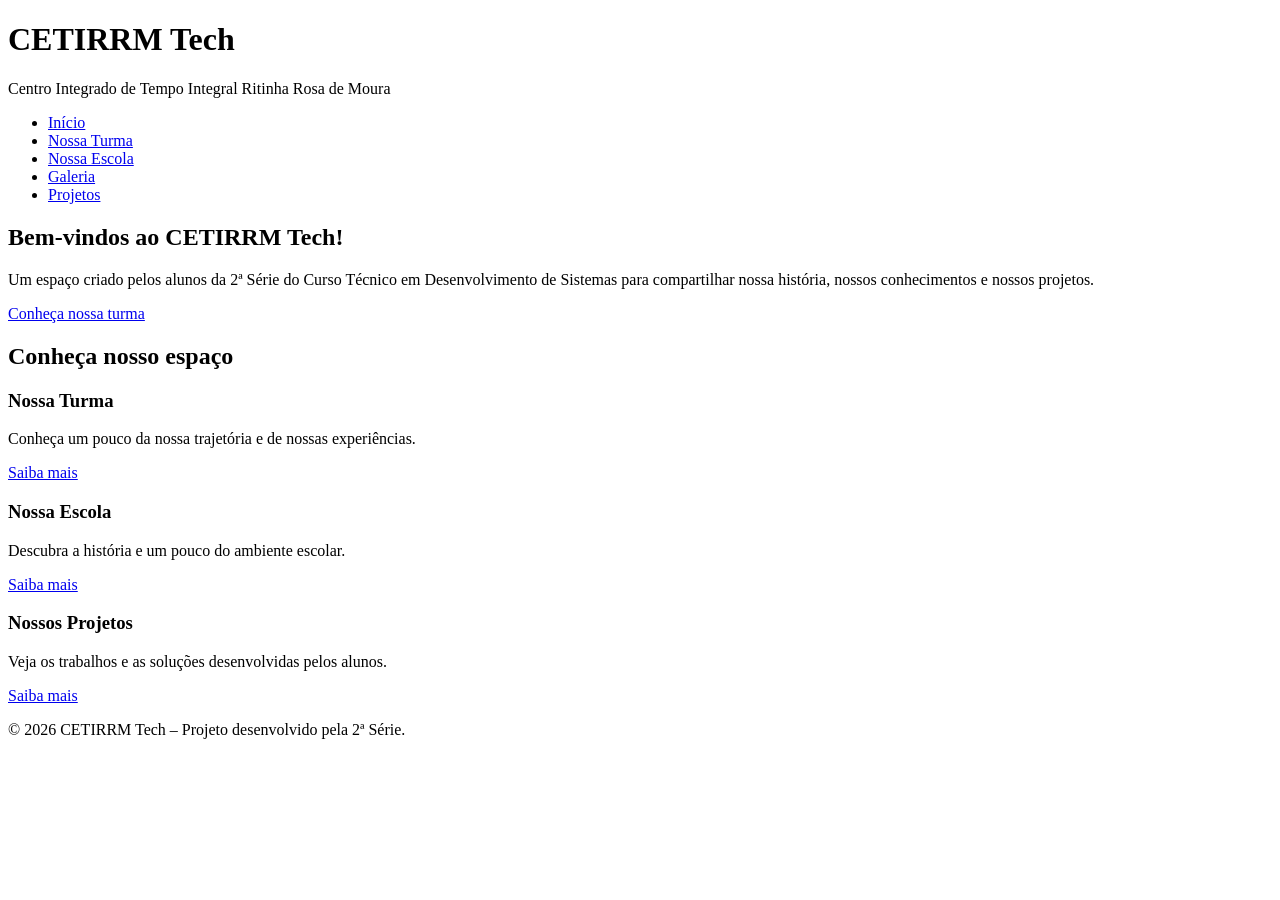
==== index.html @ 95419524 "Add files via upload" ====
<!DOCTYPE html>
<html lang="pt-BR">

<head>
    <meta charset="UTF-8">
    <meta name="viewport" content="width=device-width, initial-scale=1.0">

    <title>CETIRRM Tech | 2ª Série</title>

    <!-- Conexão com o arquivo CSS -->
    <link rel="stylesheet" href="css/style.css">
</head>

<body>

    <!-- CABEÇALHO DO SITE -->
    <header>
        <div class="container">

            <h1>CETIRRM <span>Tech</span></h1>

            <p>Centro Integrado de Tempo Integral Ritinha Rosa de Moura</p>

            <!-- MENU DE NAVEGAÇÃO -->
            <nav>
                <ul>
                    <li><a href="index.html">Início</a></li>
                    <li><a href="turma.html">Nossa Turma</a></li>
                    <li><a href="escola.html">Nossa Escola</a></li>
                    <li><a href="galeria.html">Galeria</a></li>
                    <li><a href="projetos.html">Projetos</a></li>
                </ul>
            </nav>

        </div>
    </header>

    <!-- CONTEÚDO PRINCIPAL -->
    <main>

        <section class="apresentacao">

            <h2>Bem-vindos ao CETIRRM Tech!</h2>

            <p>
                Um espaço criado pelos alunos da 2ª Série do Curso Técnico
                em Desenvolvimento de Sistemas para compartilhar nossa
                história, nossos conhecimentos e nossos projetos.
            </p>

            <a href="turma.html" class="botao">
                Conheça nossa turma
            </a>

        </section>

        <!-- SEÇÃO DE DESTAQUES -->
        <section class="destaques container">

            <h2>Conheça nosso espaço</h2>

            <div class="cards">

                <article class="card">
                    <h3>Nossa Turma</h3>
                    <p>Conheça um pouco da nossa trajetória e de nossas experiências.</p>
                    <a href="turma.html">Saiba mais</a>
                </article>

                <article class="card">
                    <h3>Nossa Escola</h3>
                    <p>Descubra a história e um pouco do ambiente escolar.</p>
                    <a href="escola.html">Saiba mais</a>
                </article>

                <article class="card">
                    <h3>Nossos Projetos</h3>
                    <p>Veja os trabalhos e as soluções desenvolvidas pelos alunos.</p>
                    <a href="projetos.html">Saiba mais</a>
                </article>

            </div>

        </section>

    </main>

    <!-- RODAPÉ -->
    <footer>
        <p>
            &copy; 2026 CETIRRM Tech – Projeto desenvolvido pela 2ª Série.
        </p>
    </footer>

    <!-- Conexão com o arquivo JavaScript -->
    <script src="js/script.js"></script>

</body>
</html>
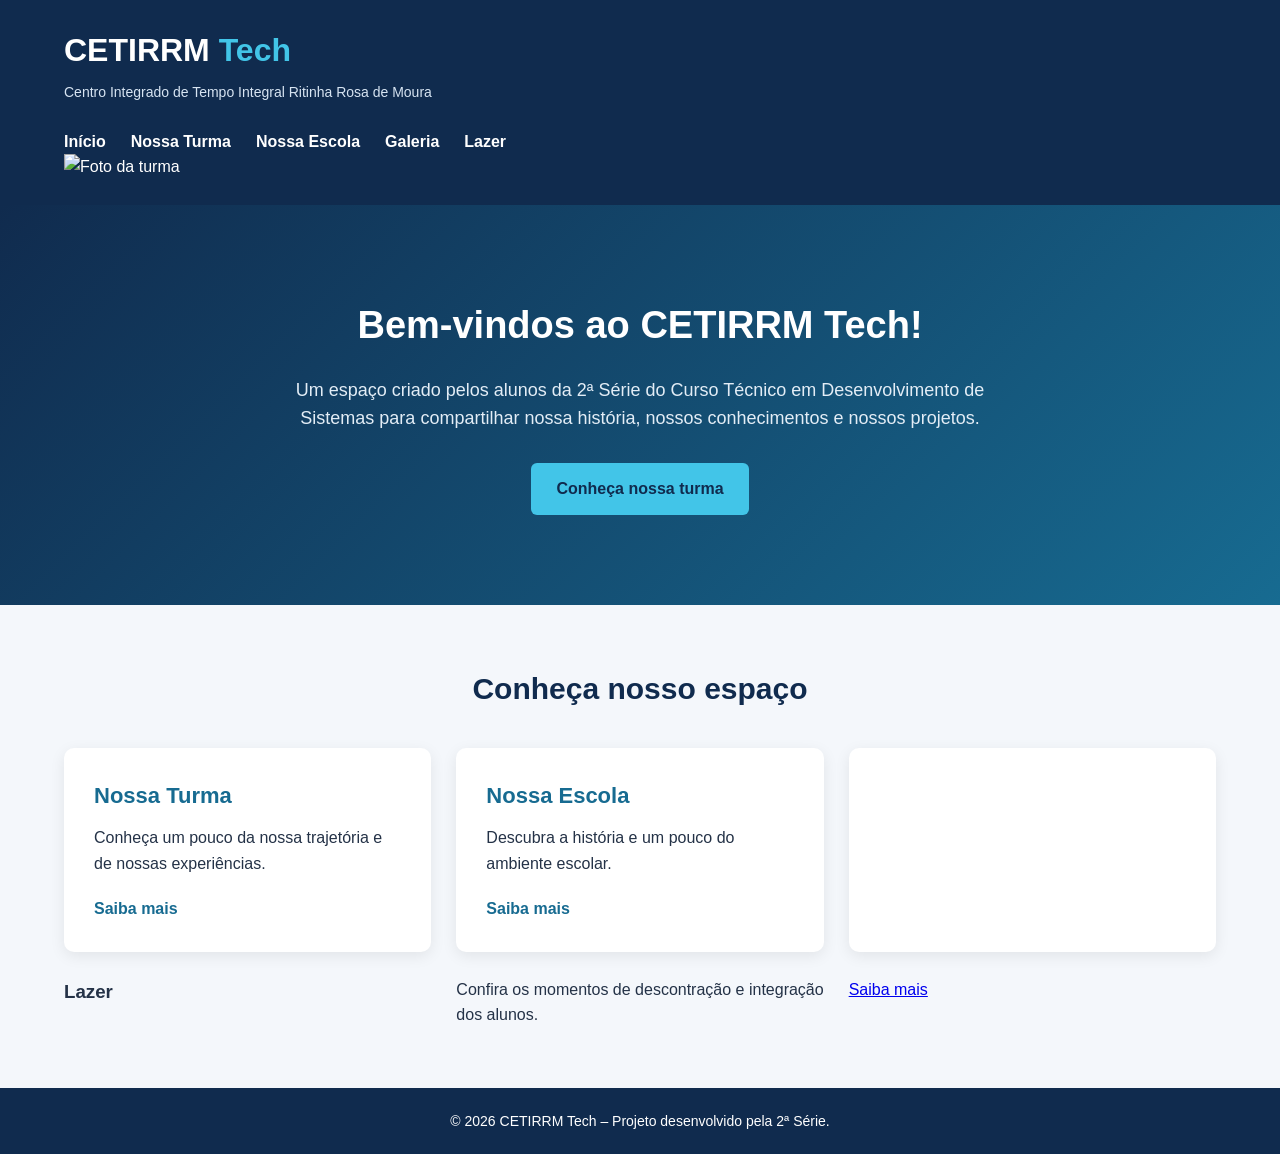
==== commit 06308b2b: "Update index.html" ====
--- a/index.html
+++ b/index.html
@@ -29,12 +29,15 @@
                     <li><a href="turma.html">Nossa Turma</a></li>
                     <li><a href="escola.html">Nossa Escola</a></li>
                     <li><a href="galeria.html">Galeria</a></li>
-                    <li><a href="projetos.html">Projetos</a></li>
+                    <li><a href="lazer.html">Lazer</a></li>
                 </ul>
             </nav>
+              <!-- FOTO DA TURMA -->
+        <img src="img/fundo.png.png" alt="Foto da turma" class="foto-cabecalho">
+                    
+    </div>
+</header>
 
-        </div>
-    </header>
 
     <!-- CONTEÚDO PRINCIPAL -->
     <main>
@@ -74,11 +77,13 @@
                     <a href="escola.html">Saiba mais</a>
                 </article>
 
-                <article class="card">
-                    <h3>Nossos Projetos</h3>
-                    <p>Veja os trabalhos e as soluções desenvolvidas pelos alunos.</p>
-                    <a href="projetos.html">Saiba mais</a>
+                <article class="card"></article>
+                <h3>Lazer</h3>
+                <p>Confira os momentos de descontração e integração dos alunos.</p>
+                <a href="lazer.html">Saiba mais</a>
                 </article>
+
+
 
             </div>
 
--- a/css/style.css
+++ b/css/style.css
@@ -0,0 +1,591 @@
+
+/* =====================================
+   1. CONFIGURAÇÕES GERAIS
+===================================== */
+
+* {
+    margin: 0;
+    padding: 0;
+    box-sizing: border-box;
+}
+
+body {
+    font-family: Arial, Helvetica, sans-serif;
+    background-color: #f4f7fb;
+    color: #243247;
+    line-height: 1.6;
+}
+
+/* Largura padrão do conteúdo */
+.container {
+    width: 90%;
+    max-width: 1200px;
+    margin: 0 auto;
+}
+
+/* =====================================
+   2. CABEÇALHO
+===================================== */
+
+header {
+    background-color: #102b4e;
+    color: white;
+    padding: 25px 0;
+}
+
+header h1 {
+    font-size: 32px;
+    margin-bottom: 5px;
+}
+
+header h1 span {
+    color: #42c5e8;
+}
+
+header p {
+    color: #d7e4f2;
+    font-size: 14px;
+}
+
+/* =====================================
+   3. MENU DE NAVEGAÇÃO
+===================================== */
+
+nav {
+    margin-top: 25px;
+}
+
+nav ul {
+    list-style: none;
+    display: flex;
+    gap: 25px;
+    flex-wrap: wrap;
+}
+
+nav a {
+    color: white;
+    text-decoration: none;
+    font-weight: bold;
+    transition: color 0.3s;
+}
+
+nav a:hover {
+    color: #42c5e8;
+}
+
+/* =====================================
+   4. APRESENTAÇÃO PRINCIPAL
+===================================== */
+
+.apresentacao {
+    background: linear-gradient(135deg, #102b4e, #176b91);
+    color: white;
+    text-align: center;
+    padding: 90px 20px;
+}
+
+.apresentacao h2 {
+    font-size: 38px;
+    margin-bottom: 20px;
+}
+
+.apresentacao p {
+    max-width: 750px;
+    margin: 0 auto 30px;
+    font-size: 18px;
+    color: #e3edf6;
+}
+
+/* Botão principal */
+.botao {
+    display: inline-block;
+    background-color: #42c5e8;
+    color: #102b4e;
+    padding: 13px 25px;
+    border-radius: 6px;
+    text-decoration: none;
+    font-weight: bold;
+    transition: 0.3s;
+}
+
+.botao:hover {
+    background-color: white;
+    transform: translateY(-3px);
+}
+
+/* =====================================
+   5. SEÇÃO DE DESTAQUES
+===================================== */
+
+.destaques {
+    padding-top: 60px;
+    padding-bottom: 60px;
+}
+
+.destaques h2 {
+    text-align: center;
+    font-size: 30px;
+    margin-bottom: 35px;
+    color: #102b4e;
+}
+
+/* Organização dos cartões */
+.cards {
+    display: grid;
+    grid-template-columns: repeat(3, 1fr);
+    gap: 25px;
+}
+
+/* Cada cartão */
+.card {
+    background-color: white;
+    padding: 30px;
+    border-radius: 10px;
+    box-shadow: 0 4px 15px rgba(0, 0, 0, 0.08);
+    transition: transform 0.3s;
+}
+
+.card:hover {
+    transform: translateY(-5px);
+}
+
+.card h3 {
+    color: #176b91;
+    font-size: 22px;
+    margin-bottom: 12px;
+}
+
+.card p {
+    margin-bottom: 20px;
+}
+
+.card a {
+    color: #176b91;
+    font-weight: bold;
+    text-decoration: none;
+}
+
+.card a:hover {
+    text-decoration: underline;
+}
+
+/* =====================================
+   6. RODAPÉ
+===================================== */
+
+footer {
+    background-color: #102b4e;
+    color: white;
+    text-align: center;
+    padding: 22px;
+    font-size: 14px;
+}
+
+/* =====================================
+   7. ADAPTAÇÃO PARA CELULARES
+===================================== */
+
+@media (max-width: 768px) {
+
+    header {
+        text-align: center;
+    }
+
+    nav ul {
+        justify-content: center;
+        gap: 15px;
+    }
+
+    .apresentacao {
+        padding: 60px 20px;
+    }
+
+    .apresentacao h2 {
+        font-size: 28px;
+    }
+
+    .apresentacao p {
+        font-size: 16px;
+    }
+
+    .cards {
+        grid-template-columns: 1fr;
+    }
+
+    .destaques h2 {
+        font-size: 25px;
+    }
+}
+
+
+/* =====================================
+   PÁGINAS INTERNAS
+===================================== */
+
+.pagina-interna {
+    background: linear-gradient(135deg, #102b4e, #176b91);
+    color: white;
+    padding: 65px 0;
+    text-align: center;
+}
+
+.pagina-interna h2 {
+    font-size: 34px;
+    margin-bottom: 20px;
+}
+
+.pagina-interna p {
+    max-width: 850px;
+    margin: 0 auto 15px;
+    font-size: 17px;
+    color: #e3edf6;
+}
+
+/* HISTÓRIA DA TURMA */
+
+.historia {
+    padding-top: 50px;
+    padding-bottom: 60px;
+}
+
+.historia h2 {
+    text-align: center;
+    color: #102b4e;
+    font-size: 30px;
+    margin-bottom: 30px;
+}
+
+.historia-item {
+    background-color: white;
+    padding: 25px;
+    margin-bottom: 20px;
+    border-left: 5px solid #42c5e8;
+    border-radius: 8px;
+    box-shadow: 0 4px 12px rgba(0, 0, 0, 0.06);
+}
+
+.historia-item h3 {
+    color: #176b91;
+    margin-bottom: 10px;
+}
+
+.historia-item p {
+    color: #243247;
+}
+
+
+/* =====================================
+   PÁGINA NOSSA ESCOLA
+===================================== */
+
+.escola-conteudo {
+    padding-top: 50px;
+    padding-bottom: 60px;
+}
+
+.escola-bloco {
+    background-color: white;
+    padding: 30px;
+    margin-bottom: 25px;
+    border-radius: 10px;
+    box-shadow: 0 4px 15px rgba(0, 0, 0, 0.06);
+    border-left: 5px solid #42c5e8;
+}
+
+.escola-bloco h2 {
+    color: #176b91;
+    font-size: 24px;
+    margin-bottom: 15px;
+}
+
+.escola-bloco p {
+    color: #243247;
+    margin-bottom: 12px;
+    text-align: justify;
+}
+
+/* Adaptação para telas menores */
+@media (max-width: 768px) {
+
+    .escola-bloco {
+        padding: 20px;
+    }
+
+    .escola-bloco h2 {
+        font-size: 21px;
+    }
+
+}
+
+
+/* =====================================
+   GALERIA DE FOTOS
+===================================== */
+
+.galeria {
+    padding-top: 50px;
+    padding-bottom: 60px;
+}
+
+.galeria > h2 {
+    text-align: center;
+    color: #102b4e;
+    font-size: 30px;
+    margin-bottom: 30px;
+}
+
+/* Botões de filtro */
+
+.filtros {
+    display: flex;
+    justify-content: center;
+    flex-wrap: wrap;
+    gap: 12px;
+    margin-bottom: 35px;
+}
+
+.filtro {
+    border: none;
+    background-color: #e1eaf3;
+    color: #102b4e;
+    padding: 11px 20px;
+    border-radius: 25px;
+    cursor: pointer;
+    font-weight: bold;
+    transition: 0.3s;
+}
+
+.filtro:hover,
+.filtro.ativo {
+    background-color: #176b91;
+    color: white;
+}
+
+/* Organização das fotografias */
+
+.galeria-grid {
+    display: grid;
+    grid-template-columns: repeat(3, 1fr);
+    gap: 25px;
+}
+
+.foto-card {
+    background-color: white;
+    border-radius: 10px;
+    overflow: hidden;
+    box-shadow: 0 4px 15px rgba(0, 0, 0, 0.08);
+    transition: transform 0.3s;
+}
+
+.foto-card:hover {
+    transform: translateY(-5px);
+}
+
+.foto-card img {
+    width: 100%;
+    height: 220px;
+    object-fit: cover;
+    display: block;
+    cursor: pointer;
+}
+
+.foto-card h3 {
+    color: #176b91;
+    padding: 15px 18px 5px;
+}
+
+.foto-card p {
+    padding: 0 18px 20px;
+    color: #536273;
+}
+
+/* Janela de ampliação da fotografia */
+
+.modal-foto {
+    display: none;
+    position: fixed;
+    z-index: 1000;
+    inset: 0;
+    background-color: rgba(0, 0, 0, 0.9);
+    align-items: center;
+    justify-content: center;
+    padding: 30px;
+}
+
+.modal-foto.aberto {
+    display: flex;
+}
+
+.modal-foto img {
+    max-width: 90%;
+    max-height: 85vh;
+    object-fit: contain;
+    border-radius: 8px;
+}
+
+.fechar-modal {
+    position: absolute;
+    top: 15px;
+    right: 30px;
+    background: none;
+    border: none;
+    color: white;
+    font-size: 45px;
+    cursor: pointer;
+}
+
+/* Responsividade da galeria */
+
+@media (max-width: 768px) {
+
+    .galeria-grid {
+        grid-template-columns: 1fr;
+    }
+
+    .foto-card img {
+        height: 240px;
+    }
+
+}
+
+
+/* =====================================
+   PÁGINA DE PROJETOS
+===================================== */
+
+.projetos {
+    padding-top: 55px;
+    padding-bottom: 65px;
+}
+
+.projetos > h2 {
+    text-align: center;
+    color: #102b4e;
+    font-size: 30px;
+    margin-bottom: 15px;
+}
+
+.texto-projetos {
+    text-align: center;
+    max-width: 750px;
+    margin: 0 auto 40px;
+    color: #536273;
+}
+
+/* Organização dos cartões */
+
+.projetos-grid {
+    display: grid;
+    grid-template-columns: repeat(3, 1fr);
+    gap: 25px;
+}
+
+/* Cartão individual */
+
+.projeto-card {
+    background-color: white;
+    padding: 30px;
+    border-radius: 12px;
+    box-shadow: 0 4px 15px rgba(0, 0, 0, 0.08);
+    border-top: 5px solid #42c5e8;
+    display: flex;
+    flex-direction: column;
+    transition: transform 0.3s;
+}
+
+.projeto-card:hover {
+    transform: translateY(-6px);
+}
+
+/* Identificação do projeto */
+
+.projeto-numero {
+    color: #176b91;
+    font-size: 12px;
+    font-weight: bold;
+    letter-spacing: 1px;
+}
+
+.projeto-card h3 {
+    color: #102b4e;
+    font-size: 21px;
+    margin: 15px 0;
+}
+
+.projeto-card p {
+    color: #536273;
+    margin-bottom: 20px;
+    flex-grow: 1;
+}
+
+/* Tecnologias utilizadas */
+
+.tecnologias {
+    display: flex;
+    flex-wrap: wrap;
+    gap: 8px;
+    margin-bottom: 22px;
+}
+
+.tecnologias span {
+    background-color: #e5f4fa;
+    color: #176b91;
+    padding: 6px 11px;
+    border-radius: 5px;
+    font-size: 12px;
+    font-weight: bold;
+}
+
+/* Link do projeto */
+
+.projeto-link {
+    display: inline-block;
+    background-color: #102b4e;
+    color: white;
+    text-decoration: none;
+    text-align: center;
+    padding: 11px;
+    border-radius: 6px;
+    font-weight: bold;
+    transition: 0.3s;
+}
+
+.projeto-link:hover {
+    background-color: #176b91;
+}
+
+/* Mensagem final */
+
+.mensagem-projetos {
+    background: linear-gradient(135deg, #102b4e, #176b91);
+    color: white;
+    text-align: center;
+    padding: 55px 20px;
+}
+
+.mensagem-projetos h2 {
+    font-size: 28px;
+    margin-bottom: 15px;
+}
+
+.mensagem-projetos p {
+    color: #e3edf6;
+}
+
+/* Responsividade */
+
+@media (max-width: 768px) {
+
+    .projetos-grid {
+        grid-template-columns: 1fr;
+    }
+
+    .projeto-card {
+        padding: 25px;
+    }
+
+    .projetos > h2 {
+        font-size: 25px;
+    }
+
+}
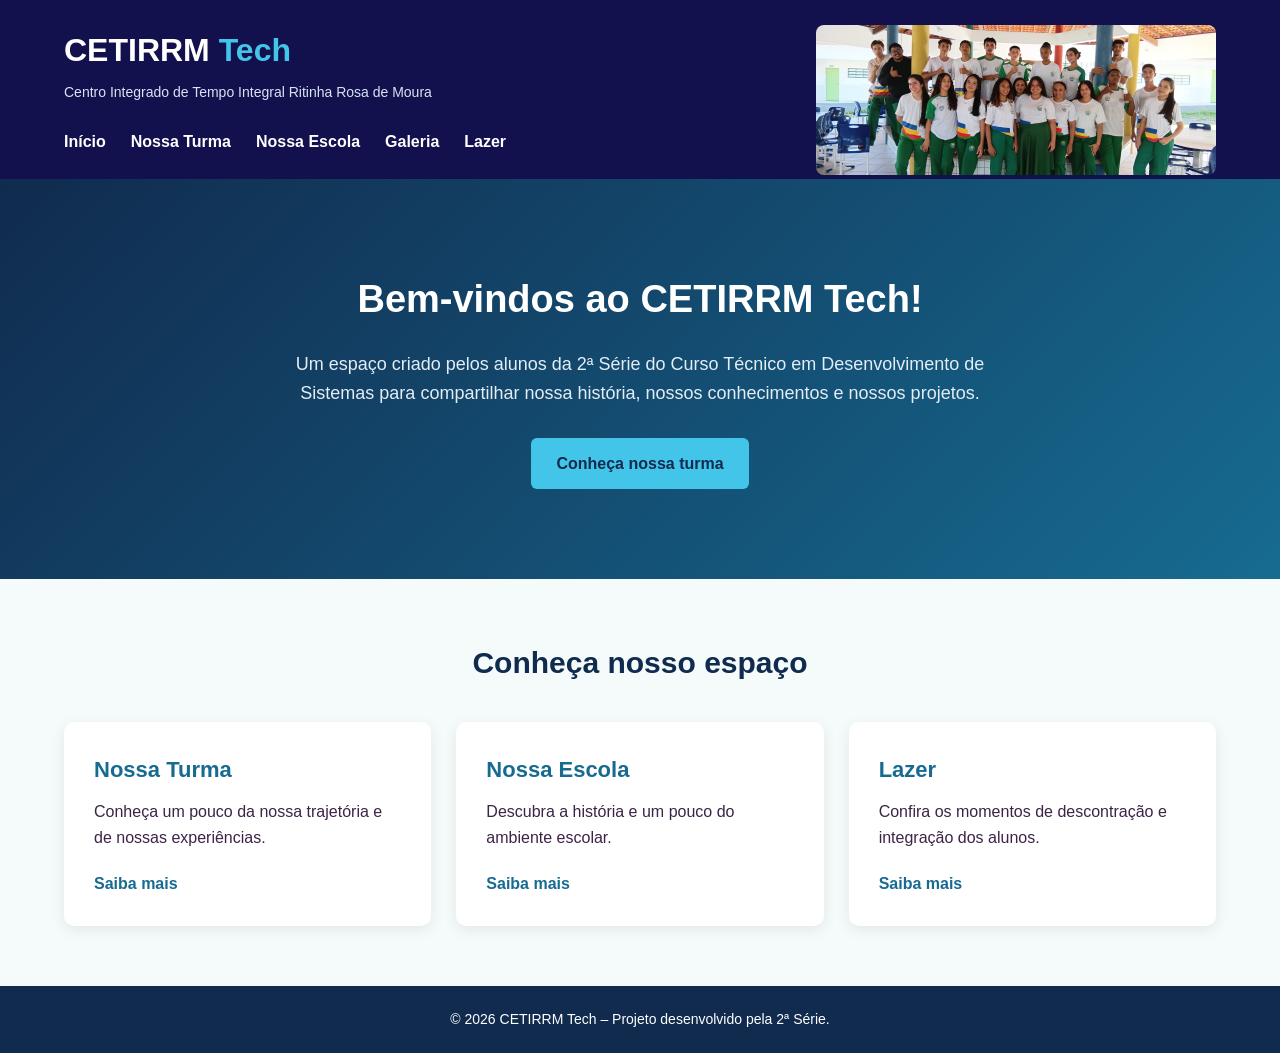
==== commit 912e6631: "Atualização das páginas e fotografias do CETIRRM Tech" ====
--- a/index.html
+++ b/index.html
@@ -6,7 +6,7 @@
     <meta charset="UTF-8">
     <meta name="viewport" content="width=device-width, initial-scale=1.0">
 
-    <title>CETIRRM Tech | 2ª Série</title>
+    <title>CETIRRM 2ª Série | 2ª Série</title>
 
     <!-- Conexão com o arquivo CSS -->
     <link rel="stylesheet" href="css/style.css">
@@ -22,6 +22,7 @@
 
             <p>Centro Integrado de Tempo Integral Ritinha Rosa de Moura</p>
 
+
             <!-- MENU DE NAVEGAÇÃO -->
             <nav>
                 <ul>
@@ -33,7 +34,7 @@
                 </ul>
             </nav>
               <!-- FOTO DA TURMA -->
-        <img src="img/fundo.png.png" alt="Foto da turma" class="foto-cabecalho">
+        <img src="img/foto-turma.jpg.jpeg" alt="Foto da turma" class="foto-cabecalho">
                     
     </div>
 </header>
@@ -77,10 +78,10 @@
                     <a href="escola.html">Saiba mais</a>
                 </article>
 
-                <article class="card"></article>
-                <h3>Lazer</h3>
-                <p>Confira os momentos de descontração e integração dos alunos.</p>
-                <a href="lazer.html">Saiba mais</a>
+                <article class="card">
+                    <h3>Lazer</h3>
+                    <p>Confira os momentos de descontração e integração dos alunos.</p>
+                    <a href="lazer.html">Saiba mais</a>
                 </article>
 
 
--- a/css/style.css
+++ b/css/style.css
@@ -11,8 +11,8 @@
 
 body {
     font-family: Arial, Helvetica, sans-serif;
-    background-color: #f4f7fb;
-    color: #243247;
+    background-color: #f4fbfa;
+    color: #3c2447;
     line-height: 1.6;
 }
 
@@ -28,7 +28,7 @@
 ===================================== */
 
 header {
-    background-color: #102b4e;
+    background-color: #13104e;
     color: white;
     padding: 25px 0;
 }
@@ -46,7 +46,20 @@
     color: #d7e4f2;
     font-size: 14px;
 }
-
+/* Fotografia no canto superior direito */
+header .container {
+    position: relative;
+}
+
+.foto-cabecalho {
+    position: absolute;
+    right: 0;
+    top: 0;
+    width: 400px;
+    height: 150px;
+    object-fit: cover;
+    border-radius: 08px;
+}
 /* =====================================
    3. MENU DE NAVEGAÇÃO
 ===================================== */
@@ -190,6 +203,11 @@
     header {
         text-align: center;
     }
+      .foto-cabecalho {
+        position: static;
+        display: block;
+        margin: 20px auto 0;
+    }
 
     nav ul {
         justify-content: center;
